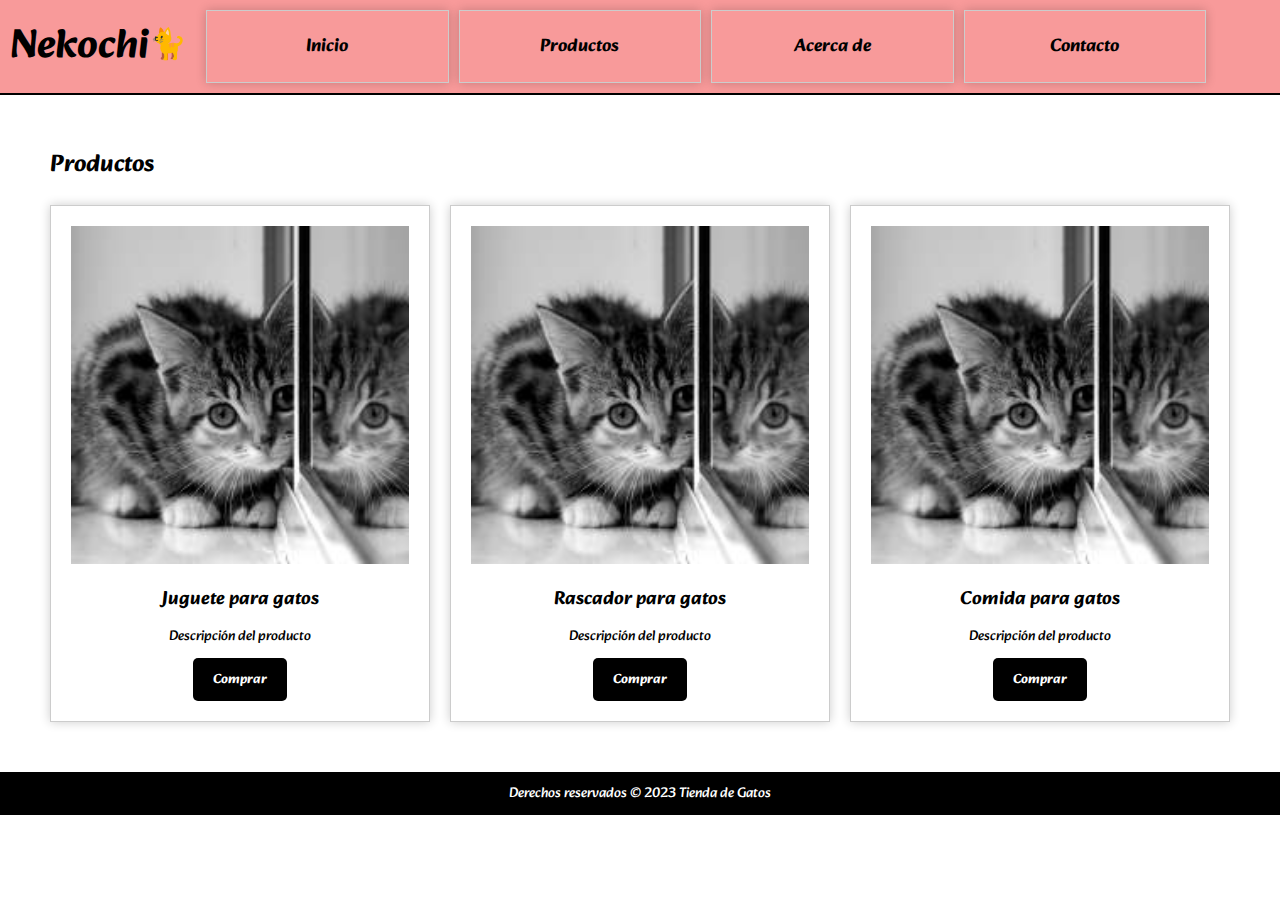
==== index.html @ 1987b2c5 "reparar nombre" ====
<!DOCTYPE html>
<html>

<head>
	<title>Nekochi</title>
	<link rel="stylesheet" type="text/css" href="./style.css">
</head>

<body>
	<header>
		<div class="header">
			<h1>Nekochi</h1>
			<p>🐈</p>
		</div>
		<nav>
			<ul>
				<li><a href="#">Inicio</a></li>
				<li><a href="#">Productos</a></li>
				<li><a href="#">Acerca de</a></li>
				<li><a href="#">Contacto</a></li>
			</ul>
		</nav>
	</header>
	<main>
		<section>
			<h2>Productos</h2>
			<ul class="productos">
				<li>
					<img src="/assets/200.jpg" alt="Juguete para gatos">
					<h3>Juguete para gatos</h3>
					<p>Descripción del producto</p>
					<button>Comprar</button>
				</li>
				<li>
					<img src="/assets/200.jpg" alt="Rascador para gatos">
					<h3>Rascador para gatos</h3>
					<p>Descripción del producto</p>
					<button>Comprar</button>
				</li>
				<li>
					<img src="/assets/200.jpg" alt="Comida para gatos">
					<h3>Comida para gatos</h3>
					<p>Descripción del producto</p>
					<button>Comprar</button>
				</li>
			</ul>
		</section>
	</main>
	<footer>
		<p>Derechos reservados © 2023 Tienda de Gatos</p>
	</footer>
	<script src="app.js"></script>
</body>

</html>
---- style.css ----
@import url('https://fonts.googleapis.com/css2?family=Alkatra:wght@400;700&display=swap');

* {
    margin: 0;
    padding: 0;
    box-sizing: border-box;
    font-family: 'Alkatra', cursive;
}

/* Estilos para el encabezado */
header {
    background-color: #f89a9a;
    border-bottom: 2px solid #000;
    padding: 10px;
    display: flex;
    justify-content: space-between;
    align-items: center;
    width: 100%;
}

.header {
    margin-right: 20px;
    display: flex;
    align-items: center;
}

header p {
    font-size: 30px;
}

header h1{
    font-size: 40px;
}

nav {
    width: 100%;
    max-width: 1200px;
}

nav ul {
    display: flex;
    gap: 10px;
}

nav a {
    color: #000;
    text-decoration: none;
    font-weight: bold;
    font-size: 18px;
}

/* Estilos para la sección de productos */
section {
    margin: 50px;
}

h2 {
    margin-bottom: 20px;
}

ul {
    list-style: none;
    display: flex;
    flex-wrap: wrap;
    justify-content: center;
    gap: 20px;
    max-width: 1000px;
}

ul.productos{
    max-width: 1200px;
    margin: 0 auto;
}

li {
    display: flex;
    flex-direction: column;
    align-items: center;
    flex: 1;
    border: 1px solid #ccc;
    padding: 20px;
    box-shadow: 0px 0px 10px rgba(0, 0, 0, 0.2);
}

li img {
    width: 100%;
    height: auto;
    margin-bottom: 10px;
}

li h3 {
    margin: 10px 0;
}

li p {
    font-size: 14px;
    margin: 0;
    text-align: center;
}

button {
    background-color: #000;
    color: #fff;
    padding: 10px 20px;
    border: none;
    border-radius: 5px;
    margin-top: 10px;
    cursor: pointer;
    font-weight: bold;
    transition: background-color 0.2s ease;
}

button:hover {
    background-color: #444;
}

/* Estilos para el pie de página */
footer {
    background-color: #000;
    color: #fff;
    padding: 10px;
    text-align: center;
    font-size: 14px;
}
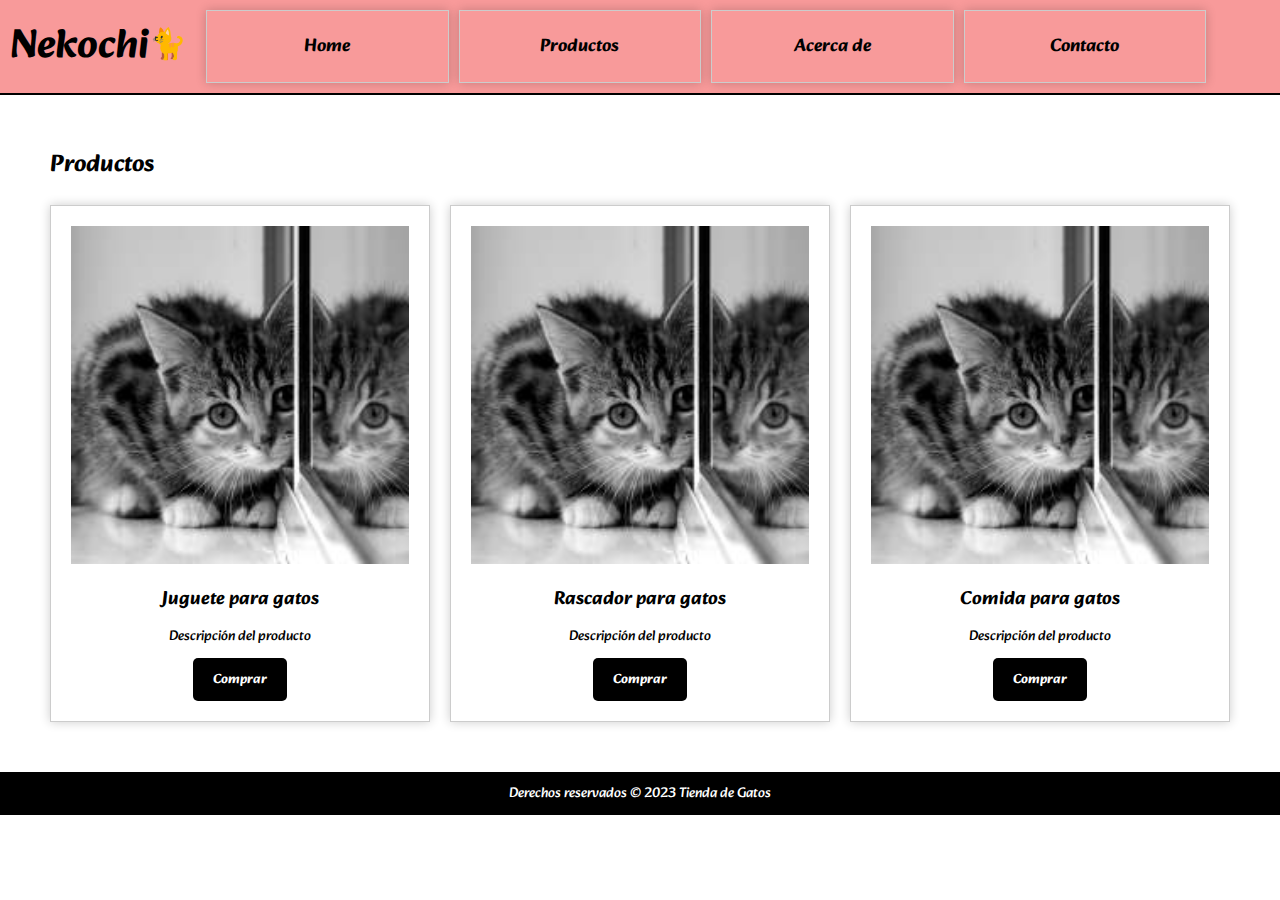
==== commit 71fa8494: "cambio inicio a home" ====
--- a/index.html
+++ b/index.html
@@ -14,7 +14,7 @@
 		</div>
 		<nav>
 			<ul>
-				<li><a href="#">Inicio</a></li>
+				<li><a href="#">Home</a></li>
 				<li><a href="#">Productos</a></li>
 				<li><a href="#">Acerca de</a></li>
 				<li><a href="#">Contacto</a></li>
